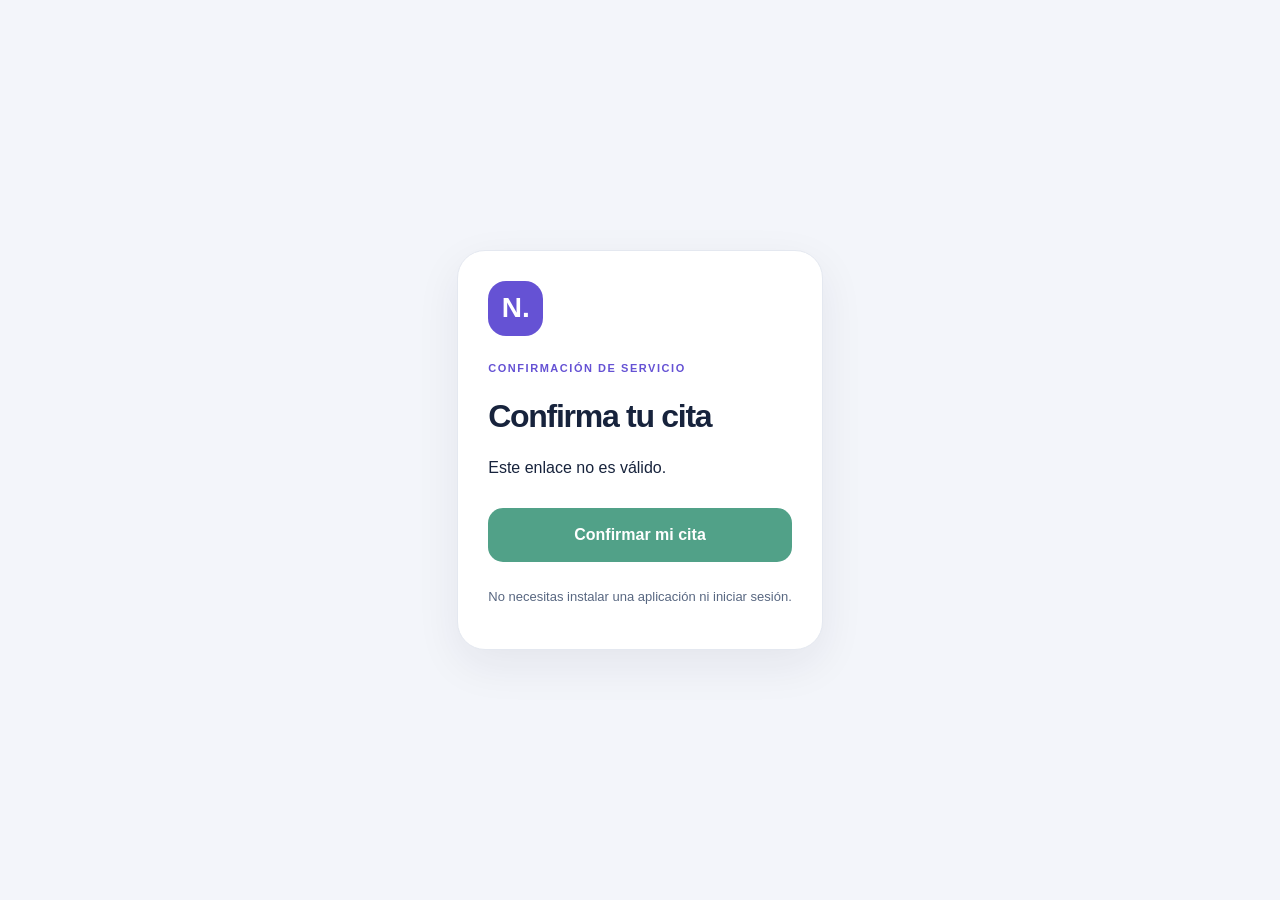
==== confirmar.html @ 7ddec732 "NOVA 2.2: WhatsApp prellenado y flujo de confirmaciones seguro preparado" ====
<!doctype html><html lang="es"><head><meta charset="utf-8"><meta name="viewport" content="width=device-width,initial-scale=1"><meta name="referrer" content="no-referrer"><meta name="robots" content="noindex,nofollow"><title>Confirmar cita · Nexus</title><link rel="stylesheet" href="confirmations.css"></head><body class="confirm-page"><main class="public-confirm"><div class="confirm-mark">N.</div><p class="confirm-eyebrow">CONFIRMACIÓN DE SERVICIO</p><h1>Confirma tu cita</h1><p id="publicStatus" role="status">Presiona el botón para confirmar la cita que recibiste por WhatsApp.</p><button id="publicConfirm" type="button">Confirmar mi cita</button><p class="confirm-foot">No necesitas instalar una aplicación ni iniciar sesión.</p></main><script type="module" src="confirm-page.js"></script></body></html>
---- confirmations.css ----
@media screen{.confirm-status{font-size:13px;font-weight:750;background:#fff1df;color:#825018;padding:9px 12px;border-radius:12px}.confirm-status.confirmed{background:#dff4e9;color:#166446}#confirmShareDialog textarea{width:100%;font:inherit;min-height:210px;border:1px solid #dce3ee;border-radius:14px;padding:12px;color:#182940;background:#f8f9fc;resize:vertical}#confirmShareDialog p{color:#53637d;font-size:14px;line-height:1.45}#confirmShareDialog a.confirm-whatsapp{display:block;text-align:center;text-decoration:none;background:#087a56;color:white;border-radius:15px;padding:15px;margin:12px 0;font-weight:750}#confirmShareDialog a[hidden]{display:none!important}#confirmShareRetry{width:100%;margin-top:8px}.confirm-page{margin:0;min-height:100vh;display:grid;place-items:center;background:#f3f5fa;color:#17233c;font:16px/1.5 -apple-system,BlinkMacSystemFont,"Segoe UI",sans-serif;padding:20px;box-sizing:border-box}.public-confirm{max-width:420px;box-sizing:border-box;padding:30px;background:#fff;border:1px solid #e4e8f0;border-radius:28px;box-shadow:0 15px 45px #17233c12}.confirm-mark{display:grid;place-items:center;width:55px;height:55px;border-radius:18px;background:#6552d4;color:#fff;font-size:28px;font-weight:850}.confirm-eyebrow{font-size:11px;letter-spacing:.14em;font-weight:800;color:#6552d4;margin-top:24px}.public-confirm h1{font-size:32px;line-height:1.15;letter-spacing:-.04em}.public-confirm button{border:0;border-radius:15px;background:#087a56;color:white;font:inherit;font-weight:800;width:100%;min-height:54px;margin:12px 0}.public-confirm button:disabled{opacity:.7}.confirm-foot{font-size:13px;color:#586781}}
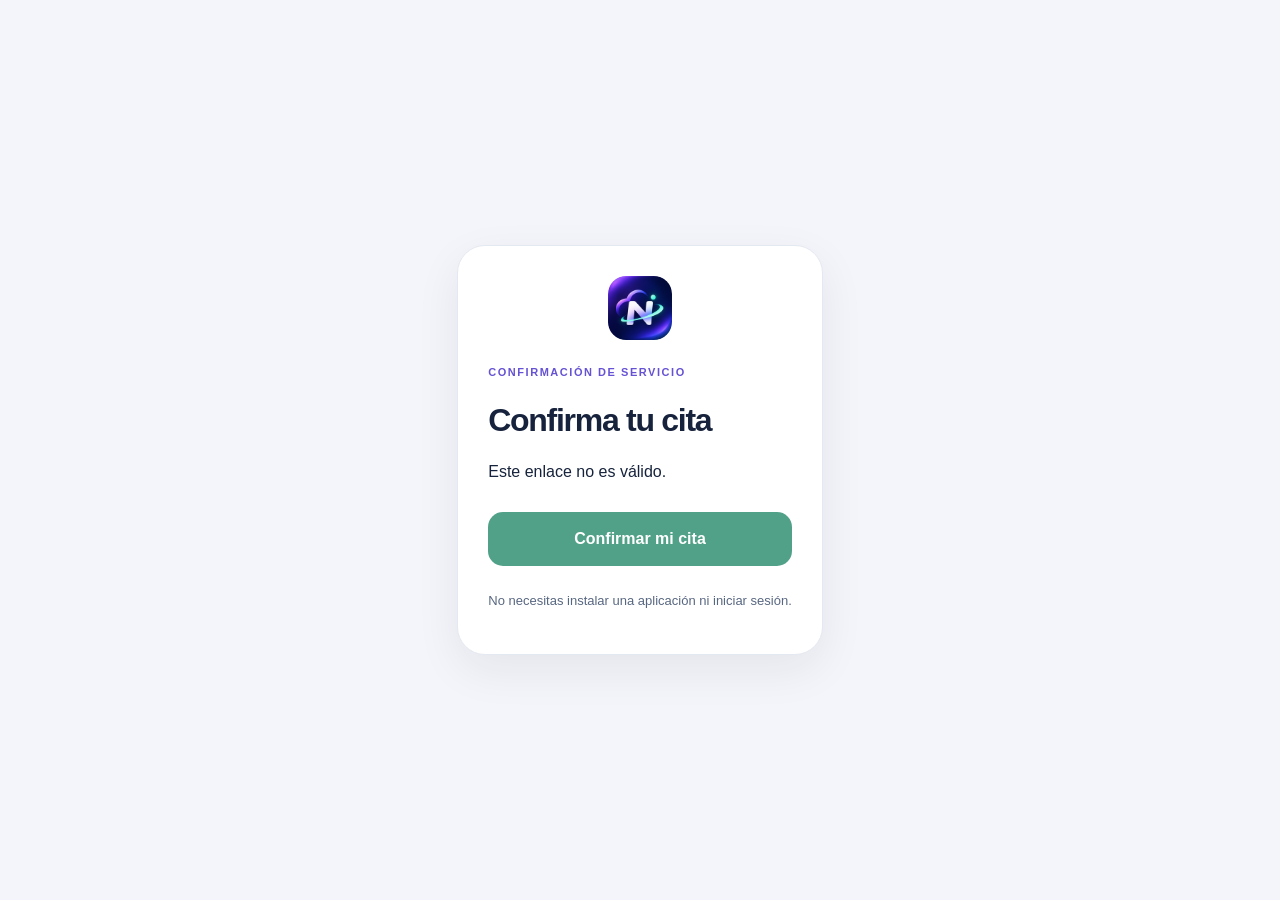
==== commit da37dff1: "Nova 3.2 HVAC: seguimiento preventivo recurrente y WhatsApp" ====
--- a/confirmar.html
+++ b/confirmar.html
@@ -1 +1 @@
-<!doctype html><html lang="es"><head><meta charset="utf-8"><meta name="viewport" content="width=device-width,initial-scale=1"><meta name="referrer" content="no-referrer"><meta name="robots" content="noindex,nofollow"><title>Confirmar cita · Nexus</title><link rel="stylesheet" href="confirmations.css"></head><body class="confirm-page"><main class="public-confirm"><div class="confirm-mark">N.</div><p class="confirm-eyebrow">CONFIRMACIÓN DE SERVICIO</p><h1>Confirma tu cita</h1><p id="publicStatus" role="status">Presiona el botón para confirmar la cita que recibiste por WhatsApp.</p><button id="publicConfirm" type="button">Confirmar mi cita</button><p class="confirm-foot">No necesitas instalar una aplicación ni iniciar sesión.</p></main><script type="module" src="confirm-page.js"></script></body></html>+<!doctype html><html lang="es"><head><meta charset="utf-8"><meta name="viewport" content="width=device-width,initial-scale=1"><meta name="referrer" content="no-referrer"><meta name="robots" content="noindex,nofollow"><title>Confirmar cita · Nova Cloud</title><link rel="icon" type="image/png" href="nova-icon-192.png"><link rel="stylesheet" href="confirmations.css"></head><body class="confirm-page"><main class="public-confirm"><img class="confirm-official-logo" src="nova-icon-180.png" alt="Nova Cloud" width="64" height="64"><p class="confirm-eyebrow">CONFIRMACIÓN DE SERVICIO</p><h1>Confirma tu cita</h1><p id="publicStatus" role="status">Presiona el botón para confirmar la cita que recibiste por WhatsApp.</p><button id="publicConfirm" type="button">Confirmar mi cita</button><p class="confirm-foot">No necesitas instalar una aplicación ni iniciar sesión.</p></main><script type="module" src="confirm-page.js"></script></body></html>
--- a/confirmations.css
+++ b/confirmations.css
@@ -1 +1,2 @@
-@media screen{.confirm-status{font-size:13px;font-weight:750;background:#fff1df;color:#825018;padding:9px 12px;border-radius:12px}.confirm-status.confirmed{background:#dff4e9;color:#166446}#confirmShareDialog textarea{width:100%;font:inherit;min-height:210px;border:1px solid #dce3ee;border-radius:14px;padding:12px;color:#182940;background:#f8f9fc;resize:vertical}#confirmShareDialog p{color:#53637d;font-size:14px;line-height:1.45}#confirmShareDialog a.confirm-whatsapp{display:block;text-align:center;text-decoration:none;background:#087a56;color:white;border-radius:15px;padding:15px;margin:12px 0;font-weight:750}#confirmShareDialog a[hidden]{display:none!important}#confirmShareRetry{width:100%;margin-top:8px}.confirm-page{margin:0;min-height:100vh;display:grid;place-items:center;background:#f3f5fa;color:#17233c;font:16px/1.5 -apple-system,BlinkMacSystemFont,"Segoe UI",sans-serif;padding:20px;box-sizing:border-box}.public-confirm{max-width:420px;box-sizing:border-box;padding:30px;background:#fff;border:1px solid #e4e8f0;border-radius:28px;box-shadow:0 15px 45px #17233c12}.confirm-mark{display:grid;place-items:center;width:55px;height:55px;border-radius:18px;background:#6552d4;color:#fff;font-size:28px;font-weight:850}.confirm-eyebrow{font-size:11px;letter-spacing:.14em;font-weight:800;color:#6552d4;margin-top:24px}.public-confirm h1{font-size:32px;line-height:1.15;letter-spacing:-.04em}.public-confirm button{border:0;border-radius:15px;background:#087a56;color:white;font:inherit;font-weight:800;width:100%;min-height:54px;margin:12px 0}.public-confirm button:disabled{opacity:.7}.confirm-foot{font-size:13px;color:#586781}}+@media screen{.confirm-status{font-size:13px;font-weight:750;background:#fff1df;color:#825018;padding:9px 12px;border-radius:12px}.confirm-status.confirmed{background:#dff4e9;color:#166446}#confirmShareDialog textarea{width:100%;font:inherit;min-height:210px;border:1px solid #dce3ee;border-radius:14px;padding:12px;color:#182940;background:#f8f9fc;resize:vertical}#confirmShareDialog p{color:#53637d;font-size:14px;line-height:1.45}#confirmShareDialog a.confirm-whatsapp{display:block;text-align:center;text-decoration:none;background:#087a56;color:white;border-radius:15px;padding:15px;margin:12px 0;font-weight:750}#confirmShareDialog a[hidden]{display:none!important}#confirmShareRetry{width:100%;margin-top:8px}.confirm-page{margin:0;min-height:100vh;display:grid;place-items:center;background:#f3f5fa;color:#17233c;font:16px/1.5 -apple-system,BlinkMacSystemFont,"Segoe UI",sans-serif;padding:20px;box-sizing:border-box}.public-confirm{max-width:420px;box-sizing:border-box;padding:30px;background:#fff;border:1px solid #e4e8f0;border-radius:28px;box-shadow:0 15px 45px #17233c12}.confirm-mark{display:grid;place-items:center;width:55px;height:55px;border-radius:18px;background:#6552d4;color:#fff;font-size:28px;font-weight:850}.confirm-eyebrow{font-size:11px;letter-spacing:.14em;font-weight:800;color:#6552d4;margin-top:24px}.public-confirm h1{font-size:32px;line-height:1.15;letter-spacing:-.04em}.public-confirm button{border:0;border-radius:15px;background:#087a56;color:white;font:inherit;font-weight:800;width:100%;min-height:54px;margin:12px 0}.public-confirm button:disabled{opacity:.7}.confirm-foot{font-size:13px;color:#586781}}
+.confirm-page .confirm-official-logo{display:block;width:64px;height:64px;object-fit:contain;margin:0 auto 18px;border-radius:18px}
